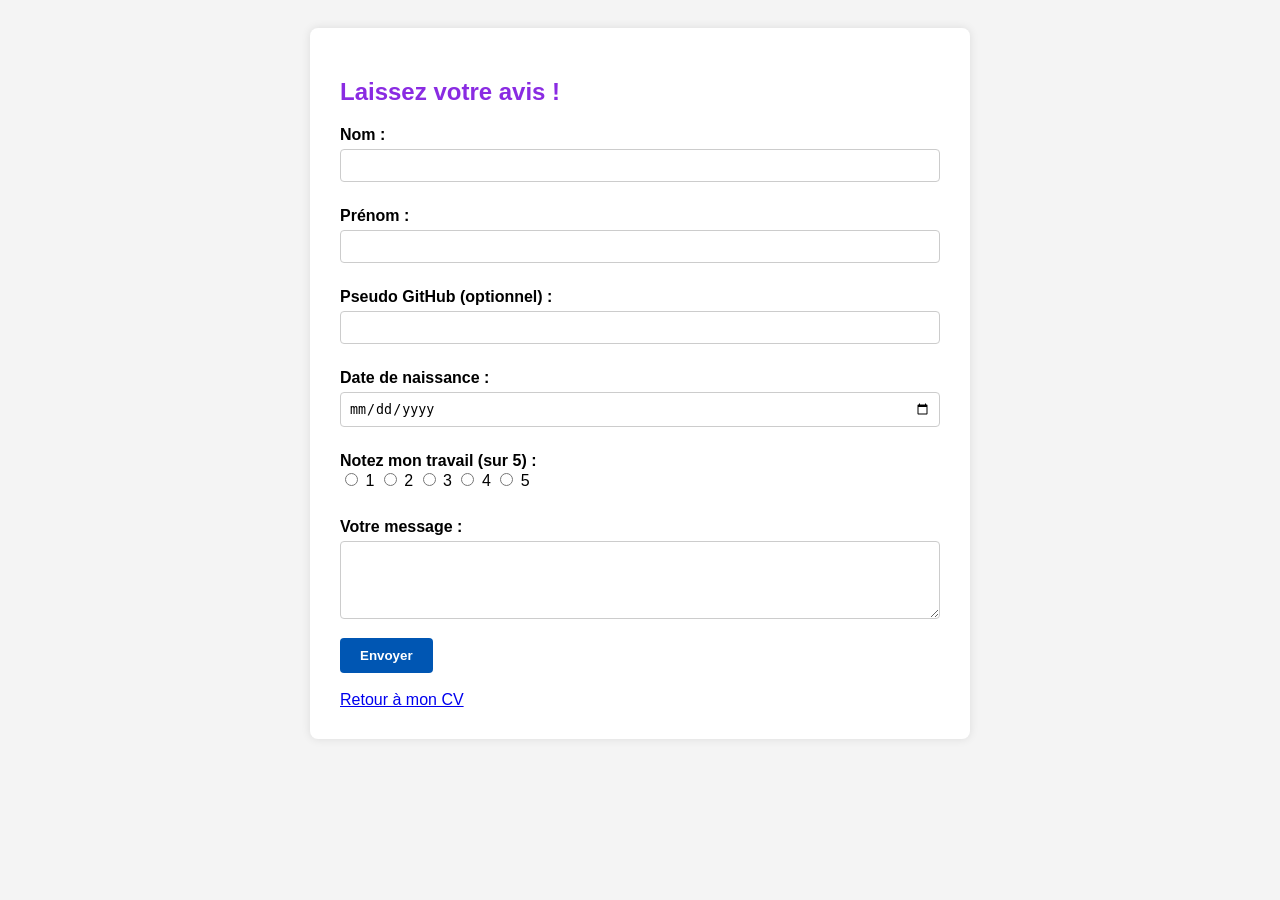
==== formulaire.html @ 7f320362 "Version finale du projet UOR" ====
<!-- Nom ....... : formualire.html-->
<!-- Rôle ...... : formulaire qui va recolter les information a mettre dans notre base de donnees et les republier par la suite -->
<!-- Auteur .... : Thien Thanh NGUYEN -->
<!-- Licence ... : Réalisé dans le cadre du chapitre 5 exercice 5.1 de UOR -->

<!DOCTYPE html>
<html lang="fr">
<head>
    <meta charset="utf-8">
    <title>Livre d'or</title>
    <style>
        /*CSS pour que le formulaire soit centré et lisible */
        body { font-family: Arial, sans-serif; background-color: #f4f4f4; padding: 20px; }
        .container { background-color: white; padding: 30px; border-radius: 8px; max-width: 600px; margin: auto; box-shadow: 0 0 10px rgba(0,0,0,0.1); }
        h2 { color: blueviolet; } /* rappel de mon code couleur du CV ! */
        label { font-weight: bold; margin-top: 10px; display: block; }
        input[type="text"], input[type="date"], textarea { width: 100%; padding: 8px; margin-top: 5px; margin-bottom: 15px; border: 1px solid #ccc; border-radius: 4px; box-sizing: border-box;}
        input[type="submit"] { background-color: #0056b3; color: white; border: none; padding: 10px 20px; cursor: pointer; border-radius: 4px; font-weight: bold; }
        input[type="submit"]:hover { background-color: blueviolet; }
    </style>
</head>
<body>

<div class="container">
    <h2>Laissez votre avis !</h2>

    <form action="" method="POST"> 
        
        <label for="nom">Nom :</label>
        <input type="text" id="nom" name="nom" required>

        <label for="prenom">Prénom :</label>
        <input type="text" id="prenom" name="prenom" required>

        <label for="pseudo_github">Pseudo GitHub (optionnel) :</label>
        <input type="text" id="pseudo_github" name="pseudo_github">

        <label for="date_anniversaire">Date de naissance :</label>
        <input type="date" id="date_anniversaire" name="date_anniversaire">

        <label>Notez mon travail (sur 5) :</label>
        <input type="radio" id="note1" name="note" value="1" required> <label for="note1" style="display:inline; font-weight:normal;">1</label>
        <input type="radio" id="note2" name="note" value="2"> <label for="note2" style="display:inline; font-weight:normal;">2</label>
        <input type="radio" id="note3" name="note" value="3"> <label for="note3" style="display:inline; font-weight:normal;">3</label>
        <input type="radio" id="note4" name="note" value="4"> <label for="note4" style="display:inline; font-weight:normal;">4</label>
        <input type="radio" id="note5" name="note" value="5"> <label for="note5" style="display:inline; font-weight:normal;">5</label>
        <br><br>

        <label for="message">Votre message :</label>
        <textarea id="message" name="message" rows="4" required></textarea>

        <input type="submit" value="Envoyer">
    </form>
    
    <br>
    <a href="index.html">Retour à mon CV</a>
</div>

</body>
</html>
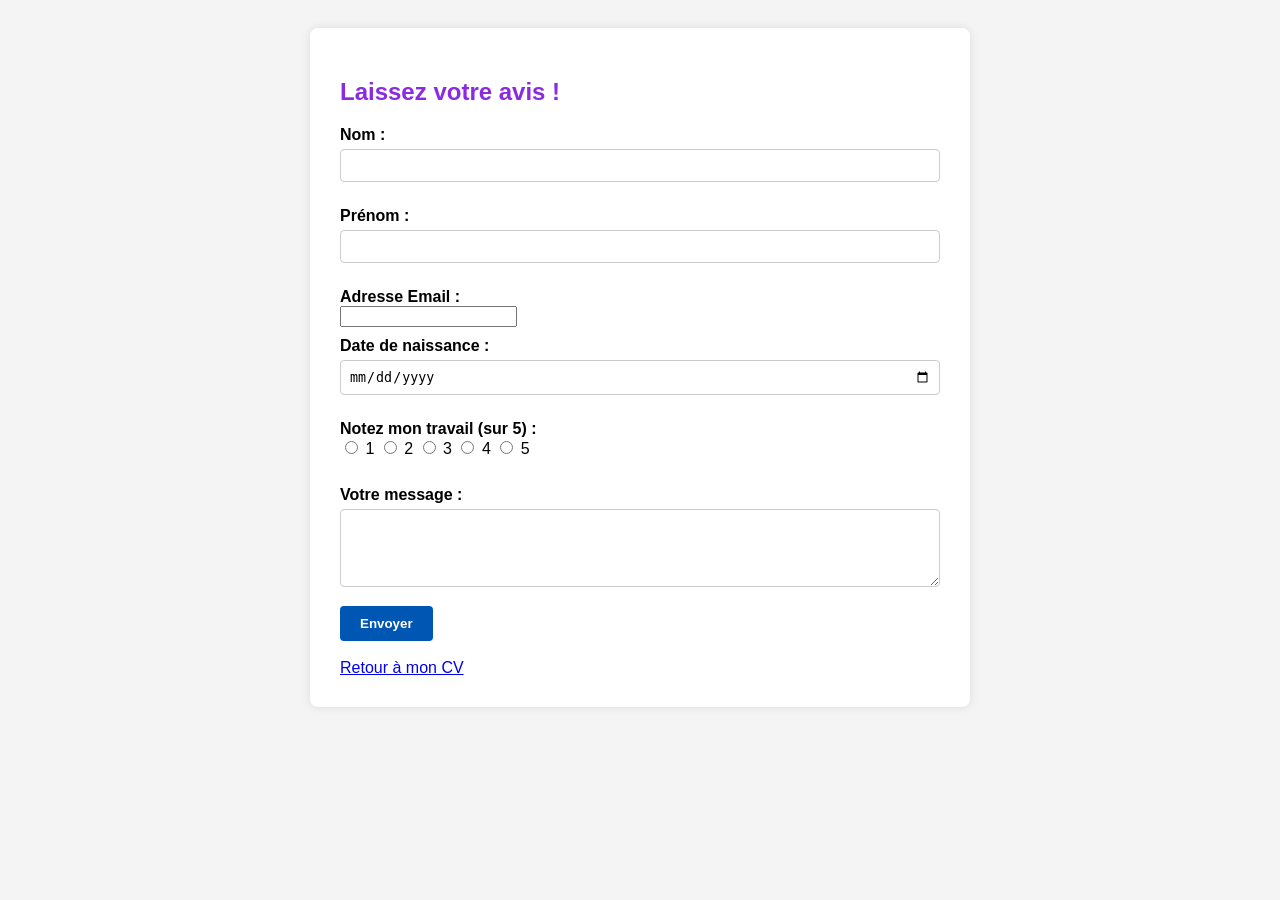
==== commit f590c287: "Add files via upload" ====
--- a/formulaire.html
+++ b/formulaire.html
@@ -1,60 +1,60 @@
-<!-- Nom ....... : formualire.html-->
-<!-- Rôle ...... : formulaire qui va recolter les information a mettre dans notre base de donnees et les republier par la suite -->
-<!-- Auteur .... : Thien Thanh NGUYEN -->
-<!-- Licence ... : Réalisé dans le cadre du chapitre 5 exercice 5.1 de UOR -->
-
-<!DOCTYPE html>
-<html lang="fr">
-<head>
-    <meta charset="utf-8">
-    <title>Livre d'or</title>
-    <style>
-        /*CSS pour que le formulaire soit centré et lisible */
-        body { font-family: Arial, sans-serif; background-color: #f4f4f4; padding: 20px; }
-        .container { background-color: white; padding: 30px; border-radius: 8px; max-width: 600px; margin: auto; box-shadow: 0 0 10px rgba(0,0,0,0.1); }
-        h2 { color: blueviolet; } /* rappel de mon code couleur du CV ! */
-        label { font-weight: bold; margin-top: 10px; display: block; }
-        input[type="text"], input[type="date"], textarea { width: 100%; padding: 8px; margin-top: 5px; margin-bottom: 15px; border: 1px solid #ccc; border-radius: 4px; box-sizing: border-box;}
-        input[type="submit"] { background-color: #0056b3; color: white; border: none; padding: 10px 20px; cursor: pointer; border-radius: 4px; font-weight: bold; }
-        input[type="submit"]:hover { background-color: blueviolet; }
-    </style>
-</head>
-<body>
-
-<div class="container">
-    <h2>Laissez votre avis !</h2>
-
-    <form action="" method="POST"> 
-        
-        <label for="nom">Nom :</label>
-        <input type="text" id="nom" name="nom" required>
-
-        <label for="prenom">Prénom :</label>
-        <input type="text" id="prenom" name="prenom" required>
-
-        <label for="pseudo_github">Pseudo GitHub (optionnel) :</label>
-        <input type="text" id="pseudo_github" name="pseudo_github">
-
-        <label for="date_anniversaire">Date de naissance :</label>
-        <input type="date" id="date_anniversaire" name="date_anniversaire">
-
-        <label>Notez mon travail (sur 5) :</label>
-        <input type="radio" id="note1" name="note" value="1" required> <label for="note1" style="display:inline; font-weight:normal;">1</label>
-        <input type="radio" id="note2" name="note" value="2"> <label for="note2" style="display:inline; font-weight:normal;">2</label>
-        <input type="radio" id="note3" name="note" value="3"> <label for="note3" style="display:inline; font-weight:normal;">3</label>
-        <input type="radio" id="note4" name="note" value="4"> <label for="note4" style="display:inline; font-weight:normal;">4</label>
-        <input type="radio" id="note5" name="note" value="5"> <label for="note5" style="display:inline; font-weight:normal;">5</label>
-        <br><br>
-
-        <label for="message">Votre message :</label>
-        <textarea id="message" name="message" rows="4" required></textarea>
-
-        <input type="submit" value="Envoyer">
-    </form>
-    
-    <br>
-    <a href="index.html">Retour à mon CV</a>
-</div>
-
-</body>
+<!-- Nom ....... : formualire.html-->
+<!-- Rôle ...... : formulaire qui va recolter les information a mettre dans notre base de donnees et les republier par la suite -->
+<!-- Auteur .... : Thien Thanh NGUYEN -->
+<!-- Licence ... : Réalisé dans le cadre du chapitre 5 exercice 5.1 de UOR -->
+
+<!DOCTYPE html>
+<html lang="fr">
+<head>
+    <meta charset="utf-8">
+    <title>Livre d'or</title>
+    <style>
+        /*CSS pour que le formulaire soit centré et lisible */
+        body { font-family: Arial, sans-serif; background-color: #f4f4f4; padding: 20px; }
+        .container { background-color: white; padding: 30px; border-radius: 8px; max-width: 600px; margin: auto; box-shadow: 0 0 10px rgba(0,0,0,0.1); }
+        h2 { color: blueviolet; } /* rappel de mon code couleur du CV ! */
+        label { font-weight: bold; margin-top: 10px; display: block; }
+        input[type="text"], input[type="date"], textarea { width: 100%; padding: 8px; margin-top: 5px; margin-bottom: 15px; border: 1px solid #ccc; border-radius: 4px; box-sizing: border-box;}
+        input[type="submit"] { background-color: #0056b3; color: white; border: none; padding: 10px 20px; cursor: pointer; border-radius: 4px; font-weight: bold; }
+        input[type="submit"]:hover { background-color: blueviolet; }
+    </style>
+</head>
+<body>
+
+<div class="container">
+    <h2>Laissez votre avis !</h2>
+
+    <form action="" method="POST"> 
+        
+        <label for="nom">Nom :</label>
+        <input type="text" id="nom" name="nom" required>
+
+        <label for="prenom">Prénom :</label>
+        <input type="text" id="prenom" name="prenom" required>
+
+        <label for="email">Adresse Email :</label>
+        <input type="email" id="email" name="email" required>
+
+        <label for="date_anniversaire">Date de naissance :</label>
+        <input type="date" id="date_anniversaire" name="date_anniversaire">
+
+        <label>Notez mon travail (sur 5) :</label>
+        <input type="radio" id="note1" name="note" value="1" required> <label for="note1" style="display:inline; font-weight:normal;">1</label>
+        <input type="radio" id="note2" name="note" value="2"> <label for="note2" style="display:inline; font-weight:normal;">2</label>
+        <input type="radio" id="note3" name="note" value="3"> <label for="note3" style="display:inline; font-weight:normal;">3</label>
+        <input type="radio" id="note4" name="note" value="4"> <label for="note4" style="display:inline; font-weight:normal;">4</label>
+        <input type="radio" id="note5" name="note" value="5"> <label for="note5" style="display:inline; font-weight:normal;">5</label>
+        <br><br>
+
+        <label for="message">Votre message :</label>
+        <textarea id="message" name="message" rows="4" required></textarea>
+
+        <input type="submit" value="Envoyer">
+    </form>
+    
+    <br>
+    <a href="index.html">Retour à mon CV</a>
+</div>
+
+</body>
 </html>
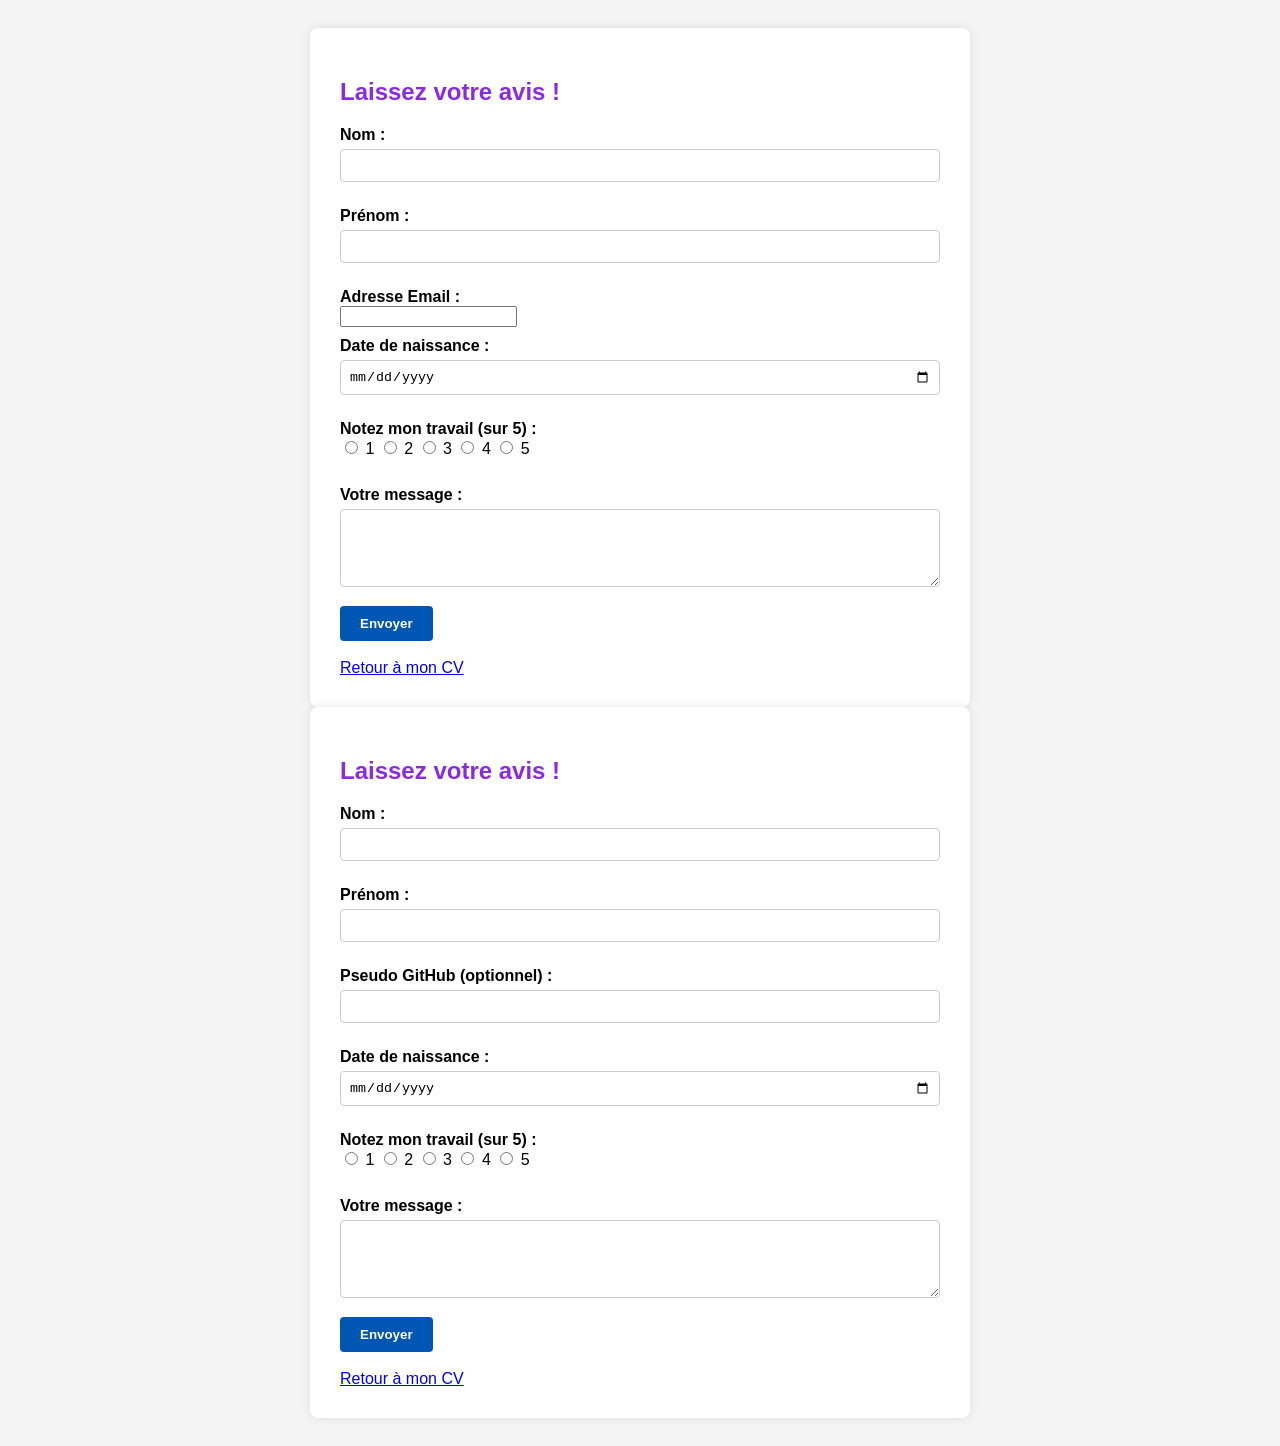
==== commit 567f266a: "Add files via upload" ====
--- a/formulaire.html
+++ b/formulaire.html
@@ -57,4 +57,63 @@
 </div>
 
 </body>
+</html><!-- Nom ....... : formualire.html-->
+<!-- Rôle ...... : formulaire qui va recolter les information a mettre dans notre base de donnees et les republier par la suite -->
+<!-- Auteur .... : Thien Thanh NGUYEN -->
+<!-- Licence ... : Réalisé dans le cadre du chapitre 5 exercice 5.1 de UOR -->
+
+<!DOCTYPE html>
+<html lang="fr">
+<head>
+    <meta charset="utf-8">
+    <title>Livre d'or</title>
+    <style>
+        /*CSS pour que le formulaire soit centré et lisible */
+        body { font-family: Arial, sans-serif; background-color: #f4f4f4; padding: 20px; }
+        .container { background-color: white; padding: 30px; border-radius: 8px; max-width: 600px; margin: auto; box-shadow: 0 0 10px rgba(0,0,0,0.1); }
+        h2 { color: blueviolet; } /* rappel de mon code couleur du CV ! */
+        label { font-weight: bold; margin-top: 10px; display: block; }
+        input[type="text"], input[type="date"], textarea { width: 100%; padding: 8px; margin-top: 5px; margin-bottom: 15px; border: 1px solid #ccc; border-radius: 4px; box-sizing: border-box;}
+        input[type="submit"] { background-color: #0056b3; color: white; border: none; padding: 10px 20px; cursor: pointer; border-radius: 4px; font-weight: bold; }
+        input[type="submit"]:hover { background-color: blueviolet; }
+    </style>
+</head>
+<body>
+
+<div class="container">
+    <h2>Laissez votre avis !</h2>
+
+    <form action="" method="POST"> 
+        
+        <label for="nom">Nom :</label>
+        <input type="text" id="nom" name="nom" required>
+
+        <label for="prenom">Prénom :</label>
+        <input type="text" id="prenom" name="prenom" required>
+
+        <label for="pseudo_github">Pseudo GitHub (optionnel) :</label>
+        <input type="text" id="pseudo_github" name="pseudo_github">
+
+        <label for="date_anniversaire">Date de naissance :</label>
+        <input type="date" id="date_anniversaire" name="date_anniversaire">
+
+        <label>Notez mon travail (sur 5) :</label>
+        <input type="radio" id="note1" name="note" value="1" required> <label for="note1" style="display:inline; font-weight:normal;">1</label>
+        <input type="radio" id="note2" name="note" value="2"> <label for="note2" style="display:inline; font-weight:normal;">2</label>
+        <input type="radio" id="note3" name="note" value="3"> <label for="note3" style="display:inline; font-weight:normal;">3</label>
+        <input type="radio" id="note4" name="note" value="4"> <label for="note4" style="display:inline; font-weight:normal;">4</label>
+        <input type="radio" id="note5" name="note" value="5"> <label for="note5" style="display:inline; font-weight:normal;">5</label>
+        <br><br>
+
+        <label for="message">Votre message :</label>
+        <textarea id="message" name="message" rows="4" required></textarea>
+
+        <input type="submit" value="Envoyer">
+    </form>
+    
+    <br>
+    <a href="index.html">Retour à mon CV</a>
+</div>
+
+</body>
 </html>
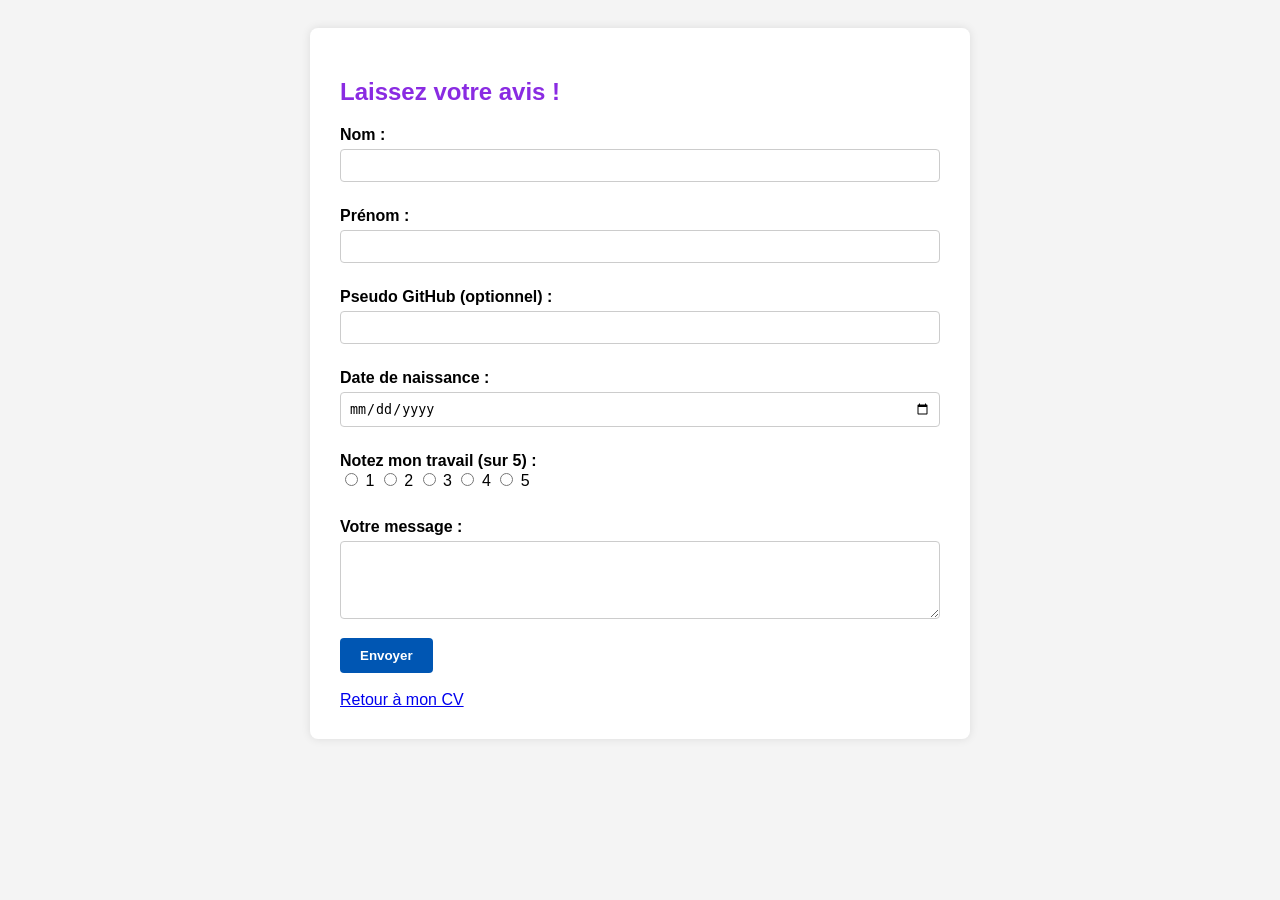
==== commit 8242685e: "Add files via upload" ====
--- a/formulaire.html
+++ b/formulaire.html
@@ -1,63 +1,4 @@
 <!-- Nom ....... : formualire.html-->
-<!-- Rôle ...... : formulaire qui va recolter les information a mettre dans notre base de donnees et les republier par la suite -->
-<!-- Auteur .... : Thien Thanh NGUYEN -->
-<!-- Licence ... : Réalisé dans le cadre du chapitre 5 exercice 5.1 de UOR -->
-
-<!DOCTYPE html>
-<html lang="fr">
-<head>
-    <meta charset="utf-8">
-    <title>Livre d'or</title>
-    <style>
-        /*CSS pour que le formulaire soit centré et lisible */
-        body { font-family: Arial, sans-serif; background-color: #f4f4f4; padding: 20px; }
-        .container { background-color: white; padding: 30px; border-radius: 8px; max-width: 600px; margin: auto; box-shadow: 0 0 10px rgba(0,0,0,0.1); }
-        h2 { color: blueviolet; } /* rappel de mon code couleur du CV ! */
-        label { font-weight: bold; margin-top: 10px; display: block; }
-        input[type="text"], input[type="date"], textarea { width: 100%; padding: 8px; margin-top: 5px; margin-bottom: 15px; border: 1px solid #ccc; border-radius: 4px; box-sizing: border-box;}
-        input[type="submit"] { background-color: #0056b3; color: white; border: none; padding: 10px 20px; cursor: pointer; border-radius: 4px; font-weight: bold; }
-        input[type="submit"]:hover { background-color: blueviolet; }
-    </style>
-</head>
-<body>
-
-<div class="container">
-    <h2>Laissez votre avis !</h2>
-
-    <form action="" method="POST"> 
-        
-        <label for="nom">Nom :</label>
-        <input type="text" id="nom" name="nom" required>
-
-        <label for="prenom">Prénom :</label>
-        <input type="text" id="prenom" name="prenom" required>
-
-        <label for="email">Adresse Email :</label>
-        <input type="email" id="email" name="email" required>
-
-        <label for="date_anniversaire">Date de naissance :</label>
-        <input type="date" id="date_anniversaire" name="date_anniversaire">
-
-        <label>Notez mon travail (sur 5) :</label>
-        <input type="radio" id="note1" name="note" value="1" required> <label for="note1" style="display:inline; font-weight:normal;">1</label>
-        <input type="radio" id="note2" name="note" value="2"> <label for="note2" style="display:inline; font-weight:normal;">2</label>
-        <input type="radio" id="note3" name="note" value="3"> <label for="note3" style="display:inline; font-weight:normal;">3</label>
-        <input type="radio" id="note4" name="note" value="4"> <label for="note4" style="display:inline; font-weight:normal;">4</label>
-        <input type="radio" id="note5" name="note" value="5"> <label for="note5" style="display:inline; font-weight:normal;">5</label>
-        <br><br>
-
-        <label for="message">Votre message :</label>
-        <textarea id="message" name="message" rows="4" required></textarea>
-
-        <input type="submit" value="Envoyer">
-    </form>
-    
-    <br>
-    <a href="index.html">Retour à mon CV</a>
-</div>
-
-</body>
-</html><!-- Nom ....... : formualire.html-->
 <!-- Rôle ...... : formulaire qui va recolter les information a mettre dans notre base de donnees et les republier par la suite -->
 <!-- Auteur .... : Thien Thanh NGUYEN -->
 <!-- Licence ... : Réalisé dans le cadre du chapitre 5 exercice 5.1 de UOR -->
